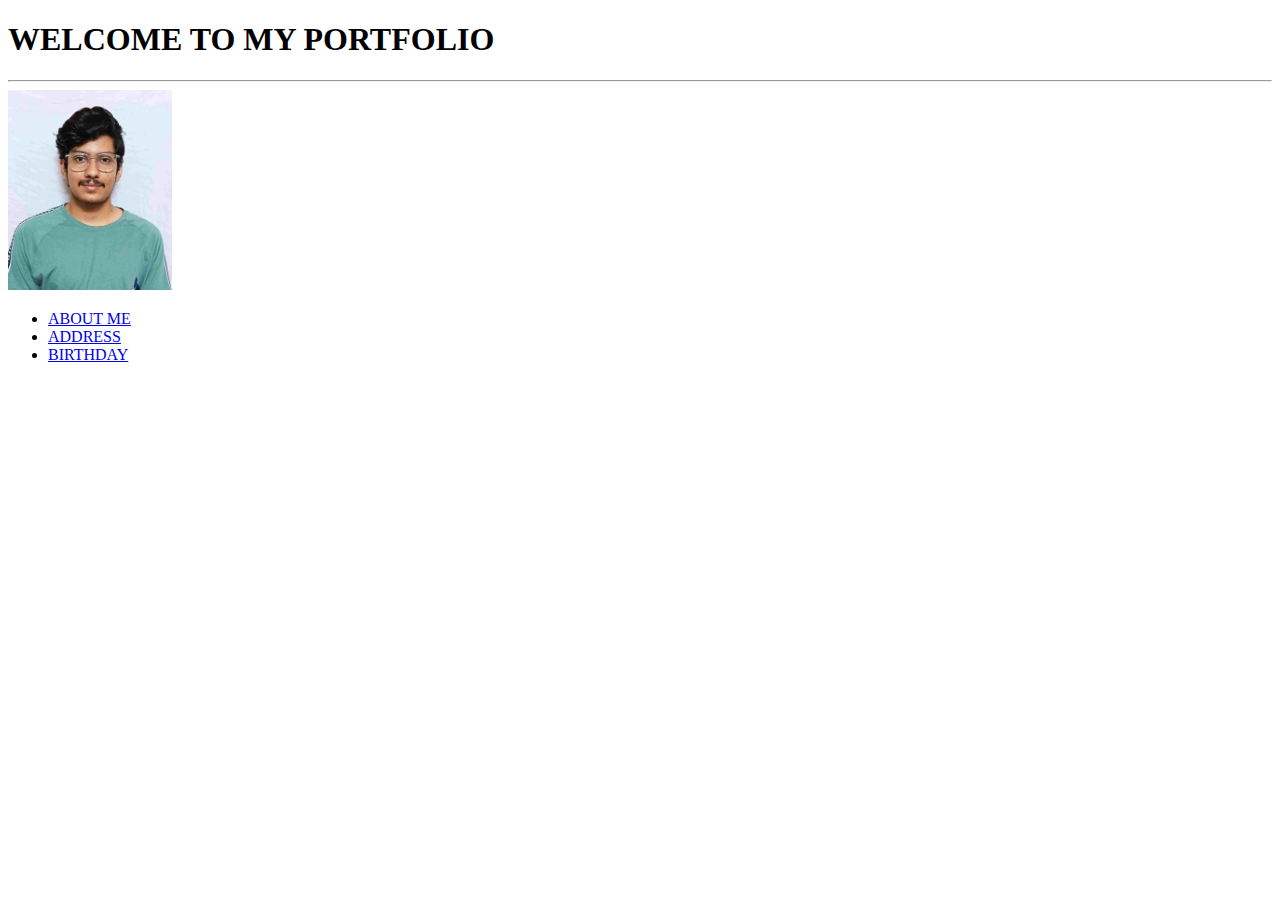
==== index.html @ 5105afe9 "Add files via upload" ====
<!DOCTYPE html>
<html lang="en">
<head>
    <meta charset="UTF-8">
    <title>Diptarka's Portfolio</title>
</head>
<body>
  <h1>WELCOME TO MY PORTFOLIO</h1>  
  <hr/>
  <img src="picture.jpeg"height="200"/>
  <ul>
  <li><a href="about.html">ABOUT ME</a></li>
  <li><a href="address.html">ADDRESS</a></li>
  <li><a href="birthday.html">BIRTHDAY</a></li>
  
    
</body>
</html>
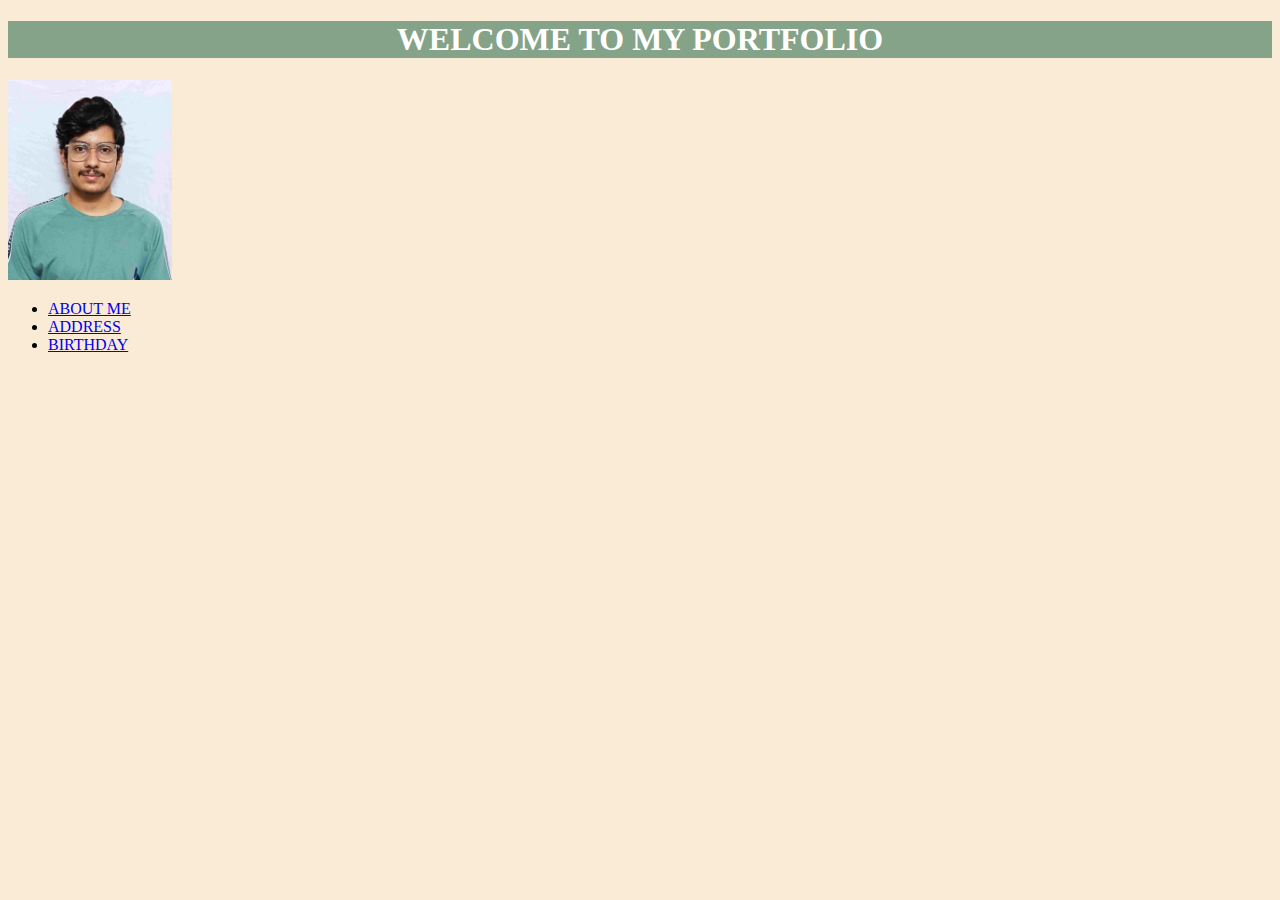
==== commit 8724d6bf: "Update index.html" ====
--- a/index.html
+++ b/index.html
@@ -3,16 +3,32 @@
 <head>
     <meta charset="UTF-8">
     <title>Diptarka's Portfolio</title>
+    <link
+    refl="stylesheet"
+    href="./style.css"
+    />
+    <style>
+      body{ 
+        background:antiquewhite;
+      }
+      h1{
+        
+        background-color:#85A389;
+        color:white ;
+      }
+    </style>
+
+    
 </head>
 <body>
-  <h1>WELCOME TO MY PORTFOLIO</h1>  
-  <hr/>
+  <h1 style="text-align:center;">WELCOME TO MY PORTFOLIO</h1>  
+  
   <img src="picture.jpeg"height="200"/>
   <ul>
-  <li><a href="about.html">ABOUT ME</a></li>
-  <li><a href="address.html">ADDRESS</a></li>
-  <li><a href="birthday.html">BIRTHDAY</a></li>
+  <li class="note"><a href="about.html">ABOUT ME</a></li>
+  <li class="note"><a href="address.html">ADDRESS</a></li>
+  <li class="note"><a href="birthday.html">BIRTHDAY</a></li>
   
     
 </body>
-</html>+</html>
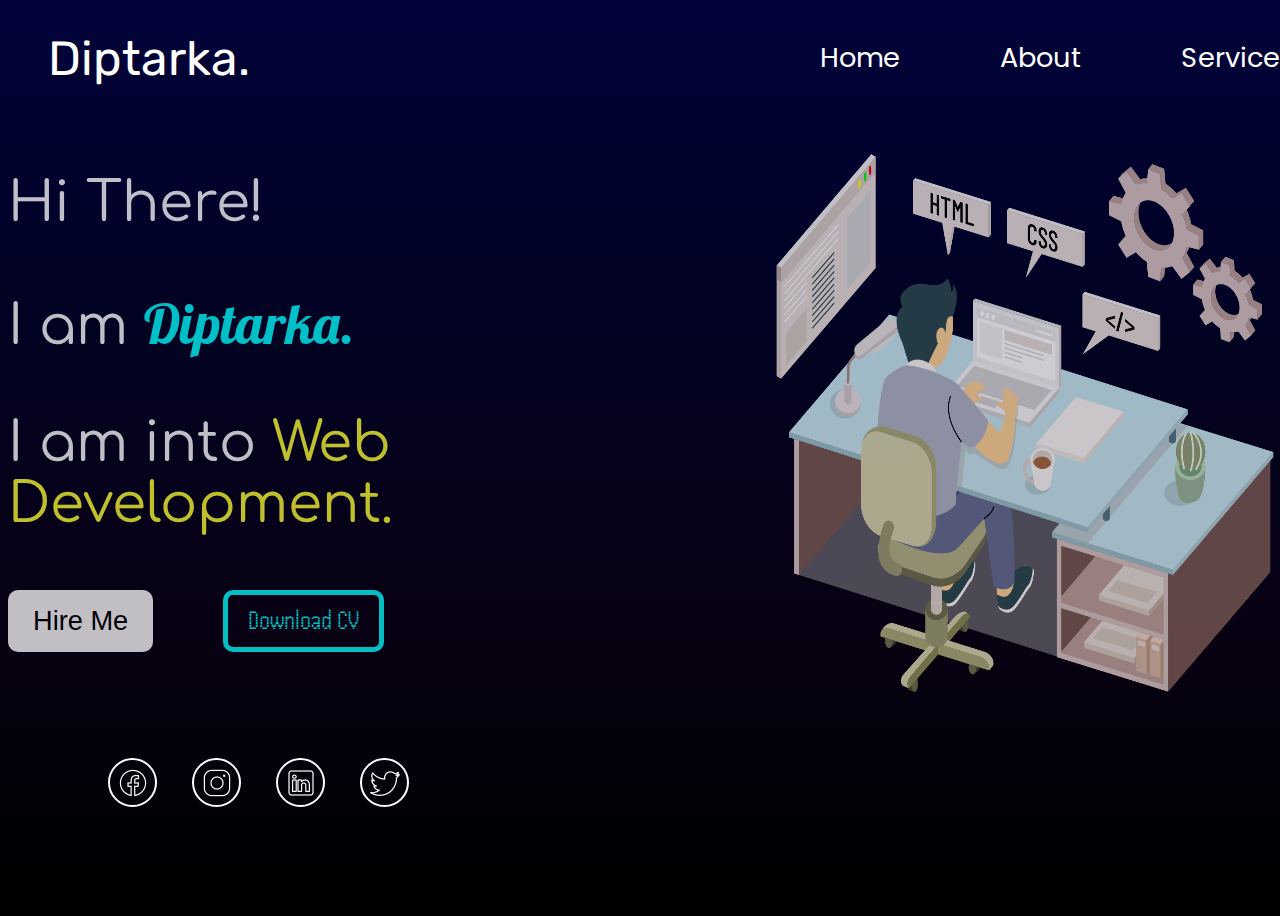
==== commit e81e6e70: "Add files via upload" ====
--- a/index.html
+++ b/index.html
@@ -2,33 +2,60 @@
 <html lang="en">
 <head>
     <meta charset="UTF-8">
-    <title>Diptarka's Portfolio</title>
-    <link
-    refl="stylesheet"
-    href="./style.css"
-    />
-    <style>
-      body{ 
-        background:antiquewhite;
-      }
-      h1{
-        
-        background-color:#85A389;
-        color:white ;
-      }
-    </style>
+    <meta name="viewport" content="width=device-width, initial-scale=1.0">
+    <title>Document</title>
+    <link 
+        rel="stylesheet"
+        href="lp.css">
+    <link rel="preconnect" href="https://fonts.googleapis.com">
+    <link rel="preconnect" href="https://fonts.gstatic.com" crossorigin>
+    <link href="https://fonts.googleapis.com/css2?family=Cabin:wght@700&family=Libre+Baskerville&family=Martian+Mono:wght@800&family=Noto+Sans:wght@800&family=Poppins&display=swap" rel="stylesheet">
+    <link rel="preconnect" href="https://fonts.googleapis.com">
+    <link rel="preconnect" href="https://fonts.googleapis.com">
+    <link rel="preconnect" href="https://fonts.gstatic.com" crossorigin>
+    <link href="https://fonts.googleapis.com/css2?family=Cabin:wght@700&family=Handjet:wght@500&family=Libre+Baskerville&family=Martian+Mono:wght@800&family=Noto+Sans:wght@800&family=Poppins&display=swap" rel="stylesheet">
+    <link rel="preconnect" href="https://fonts.googleapis.com">
+    <link rel="preconnect" href="https://fonts.gstatic.com" crossorigin>
+    <link href="https://fonts.googleapis.com/css2?family=Cabin:wght@700&family=Handjet:wght@500&family=Libre+Baskerville&family=Lobster&family=Martian+Mono:wght@800&family=Noto+Sans:wght@800&family=Poppins&display=swap" rel="stylesheet">
+    <link rel="preconnect" href="https://fonts.googleapis.com">
+    <link rel="preconnect" href="https://fonts.gstatic.com" crossorigin>
+    <link href="https://fonts.googleapis.com/css2?family=Cabin:wght@700&family=Comfortaa:wght@500&family=Handjet:wght@500&family=Libre+Baskerville&family=Lobster&family=Martian+Mono:wght@800&family=Noto+Sans:wght@800&family=Poppins&display=swap" rel="stylesheet">
+    <link rel="preconnect" href="https://fonts.googleapis.com">
+    <link rel="preconnect" href="https://fonts.gstatic.com" crossorigin>
+    <link href="https://fonts.googleapis.com/css2?family=Cabin:wght@700&family=Comfortaa:wght@600&family=Handjet:wght@500&family=Libre+Baskerville&family=Lobster&family=Martian+Mono:wght@800&family=Noto+Sans:wght@800&family=Poppins&family=Rubik:wght@600&display=swap" rel="stylesheet">
 
-    
 </head>
 <body>
-  <h1 style="text-align:center;">WELCOME TO MY PORTFOLIO</h1>  
-  
-  <img src="picture.jpeg"height="200"/>
-  <ul>
-  <li class="note"><a href="about.html">ABOUT ME</a></li>
-  <li class="note"><a href="address.html">ADDRESS</a></li>
-  <li class="note"><a href="birthday.html">BIRTHDAY</a></li>
-  
-    
+    <nav class="header">
+        <div class="port">
+           <p>Diptarka.</p>
+        </div>
+        <div class="menu">
+            <a href="#" class="menu1">Home</a>
+            <a href="#"class="menu1">About</a>
+            <a href="#" class="menu1">Services</a>
+            <a href="#" class="menu1">Contact</a>
+        </div>
+    </nav>
+    <div class="main">
+        <div class="content">
+           <p>Hi There!</p>
+           <p>I am <span id="spn">Diptarka.</span></p>
+           <p>I am into <span style="color:#FFFF33; opacity: 1;">Web Development.</span></p>
+           <div class="download">
+            <a href="#" id="download1">Hire Me</a>
+            <a href="#" id="download2">Download CV</a>
+           </div>
+        </div>
+        <div class="image">
+           <img id="two" src="img.png">
+        </div>
+    </div>
+    <div class="footer">
+        <a href="#" class="foot"><img src="icons8-facebook-30.png"></a>
+        <a href="#" class="foot"><img src="icons8-instagram-30.png"></a>
+        <a href="#" class="foot"><img src="icons8-linkedin-30.png"></a>
+        <a href="#" class="foot"><img src="icons8-twitter-30.png"></a>
+    </div>
 </body>
-</html>
+</html>--- a/lp.css
+++ b/lp.css
@@ -0,0 +1,183 @@
+body{
+    height:100vh;
+    width:100%;
+    background: linear-gradient(rgb(2, 3, 58),rgb(1, 2, 35),rgb(8, 1, 20),rgb(0,0,0));
+}
+.header{
+    position: relative;
+    color:white;
+    display: flex;
+    align-items: center;
+    margin: 0px;
+    gap:600px;
+    height: 100px;
+}
+.port{
+    position: relative;
+    font-size: 3rem;
+    font-family: 'Rubik', sans-serif;
+    text-decoration: none;
+    color: white;
+    left:40px;
+}
+.menu{
+    display: flex;
+    gap:80px;
+}
+.menu1{  
+    position: relative;
+    font-size: 1.7rem;
+    text-decoration: none;
+    color: white;
+    font-family: 'Poppins', sans-serif;
+    padding:20px 10px;
+    overflow: hidden;
+    transition: all 0.75s;
+}
+.menu1:before{
+    content:'';
+    position:absolute;
+    top:80%;
+    left:0;
+    width: 100%;
+    height: 4px;
+    background-color: white;
+    border-radius: 10px;
+    transform: translateX(-100%);
+    transition: all 0.5s;
+    opacity: 0;
+}
+.menu1:hover::before{
+    opacity:1;
+    transform: translateX(0%);
+    background-color: aqua;
+}
+.menu1:hover{
+    color: rgb(0, 255, 255);
+    transform: scale(1.2);
+}
+.menu1:active{
+    color: rgb(0, 255, 255);
+    transform: scale(1.1);
+}
+.main{
+    display: flex;
+    justify-content: center;
+    gap:100px;
+    height: 70vh;
+}
+.content{
+    font-family: 'Comfortaa', cursive;
+    position: relative;
+    top:10px;
+    color: white;
+    font-size: 55px;
+    opacity:0.75;
+}
+image{
+    position: relative;
+    height: 100%;
+}
+#two{
+    position:relative;
+    width:100%;
+    height:100%;
+    opacity: 0.8;
+    transition: all 1s;
+}
+#two:hover{
+    transform: scale(1.1);
+}
+#spn{
+    font-family: 'Lobster', cursive;
+    opacity: 1;
+    transform: scale(1.1);
+    color: aqua;
+}
+.download{
+    display:flex;
+    gap:70px;
+}
+#download1{
+    text-decoration: none;
+    font-family:Verdana, Geneva, Tahoma, sans-serif; 
+    background-color:white;
+    color:black ;
+    padding:10px 20px;
+    font-size:1.7rem;
+    border: 5px solid white;
+    border-radius: 10px;
+    transition: all 0.75s;
+    overflow: hidden;
+}
+#download2{
+    text-decoration: none;
+    font-family: 'Handjet', cursive;
+    background-color: transparent;
+    color: aqua;
+    padding:10px 20px;
+    font-size:1.7rem; 
+    border: 5px solid aqua;
+    border-radius: 10px;
+    transition: all 0.75s;
+    overflow: hidden;
+}
+#download1:hover:before{
+    transform:translateY(0%) ;
+}
+#download1:hover, #download2:hover{
+    transform: scale(1.1);
+}
+#download1:active, #download2:active
+{
+    transform: scale(1.05);
+}
+.footer{
+    position: relative;
+    top:20px;
+    left:100px;
+    display: flex;
+    gap:35px;
+}
+.foot{
+    display:flex;
+    justify-content: center;
+    align-items: center;
+    position: relative;
+    height:45px;
+    width:45px;
+    border: 2px solid white;
+    border-radius: 50%;
+    transition: all 0.5s;
+}
+.foot:hover{
+    color: aqua;
+    background-color: rgba(0, 255, 255, 0.5);
+}
+.foot:active{
+     transform: scale(0.95);
+}
+@media (min-width: 1366px) and (min-height:768px)
+{
+    body{
+        height:101vh;
+        width:100%;
+    }
+    .header{
+        gap:400px;
+    }
+    .main{
+         gap:0px;
+    }
+    .footer{
+         left:35px;
+    }
+}
+@media (min-width:414) and (min-height)
+{
+    body{
+        
+    }
+}
+
+
